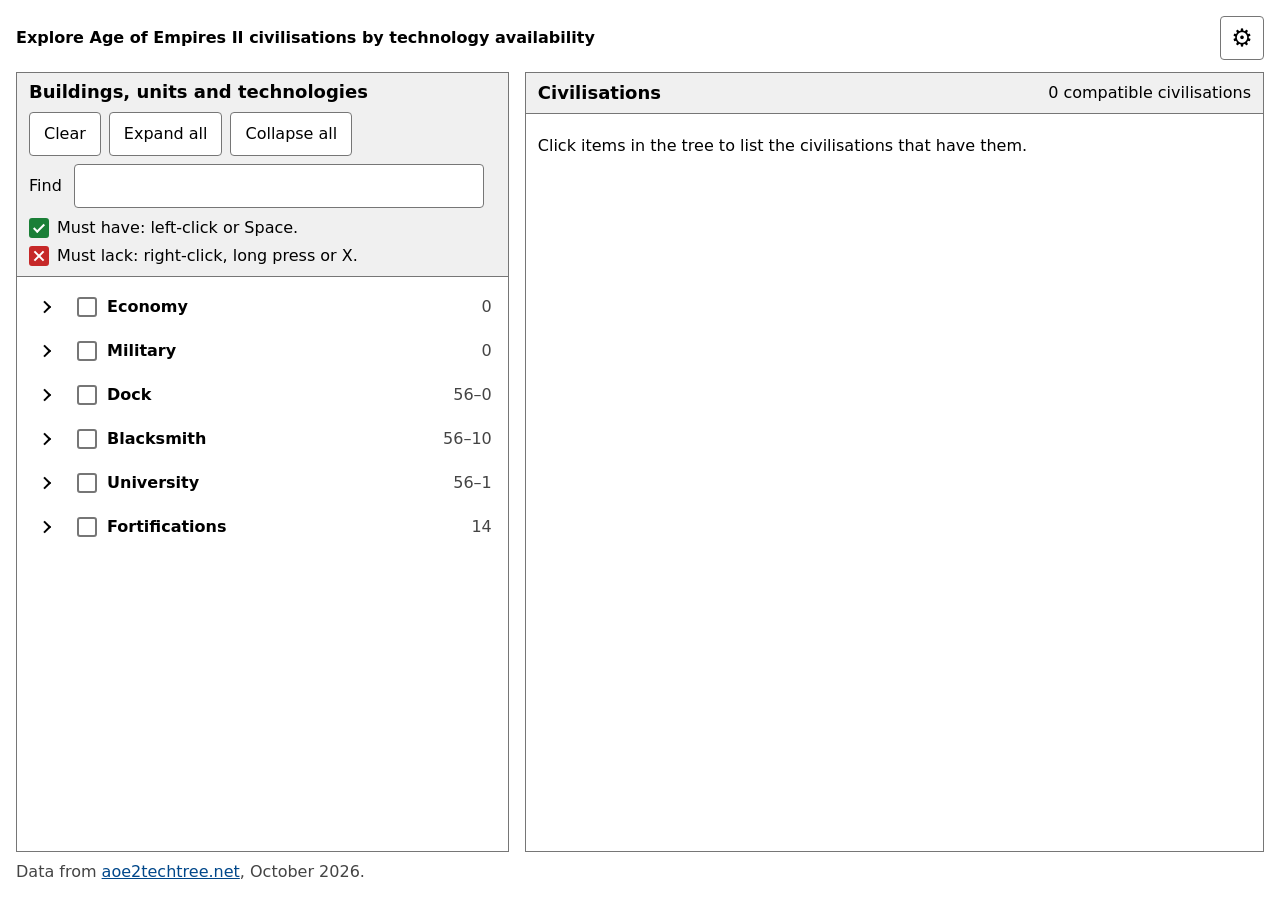
==== index.html @ 779f23f4 "more documentation, UML!" ====
<!DOCTYPE html>
<html lang="en">
<head>
<meta charset="utf-8">
<meta name="viewport" content="width=device-width, initial-scale=1">
<meta name="color-scheme" content="light dark">
<title>AoE2 Civ Explorer</title>
<meta name="description" content="Find the Age of Empires II civilisations that have, or lack, the buildings, units and technologies you choose.">
<link rel="stylesheet" href="style.css">
<link rel="icon" href="favicon.ico">
<script type="module" src="script.js"></script>
</head>
<body>
<header class="top" id="top" hidden>
  <h1 data-text="title"></h1>
  <button type="button" class="tool icon" id="optionsButton" aria-haspopup="dialog" aria-controls="options"><span class="cog" aria-hidden="true">⚙︎</span><span class="sr-only" data-text="options"></span></button>
</header>
<noscript><p>AoE2 Civ Explorer needs JavaScript.</p></noscript>
<p class="load-error" id="loadError" hidden>AoE2 Civ Explorer could not load its data.</p>
<div class="content" id="content" hidden>
<main class="panes">
  <section class="pane" aria-labelledby="treeTitle">
    <div class="pane-head">
      <h2 id="treeTitle" data-text="tree"></h2>
      <div class="tools">
        <button type="button" class="tool" id="clear" data-text="clear"></button>
        <button type="button" class="tool" id="expandAll" data-text="expandAll"></button>
        <button type="button" class="tool" id="collapseAll" data-text="collapseAll"></button>
      </div>
      <div class="find">
        <label for="find" data-text="find"></label>
        <input type="search" id="find" autocomplete="off" spellcheck="false">
        <p id="found" role="status"></p>
      </div>
      <p class="legend">
        <span data-state="has"><span class="box" aria-hidden="true"></span><span data-text="mustHave"></span></span>
        <span data-state="lacks"><span class="box" aria-hidden="true"></span><span data-text="mustLack"></span></span>
      </p>
    </div>
    <div class="scroll"><ul class="tree" id="tree" role="list"></ul></div>
  </section>
  <section class="pane" aria-labelledby="civTitle">
    <div class="pane-head">
      <h2 id="civTitle" tabindex="-1" data-text="civs"></h2>
      <p id="count" role="status"></p>
    </div>
    <div class="scroll" id="civScroll" tabindex="0" role="group" aria-labelledby="civTitle">
      <div class="ticked" id="ticked" hidden>
        <span id="tickedLabel" data-text="filters"></span><ul role="list" aria-labelledby="tickedLabel" id="chips"></ul>
      </div>
      <ul class="civs" id="civs" role="list"></ul>
      <p class="none" id="none" hidden></p>
    </div>
  </section>
</main>
<footer class="foot"><p id="source"><a id="sourceLink"></a></p></footer>
</div>
<dialog class="options" id="options" aria-labelledby="optionsTitle">
  <h2 id="optionsTitle" data-text="options"></h2>
  <div class="language" id="language">
    <span id="languageLabel" data-text="language"></span>
    <button type="button" class="tool language-button" id="languageButton" aria-expanded="false" aria-controls="languageList" aria-labelledby="languageLabel languageName"><span id="languageName"></span></button>
    <ul class="language-list" id="languageList" role="list" hidden></ul>
  </div>
  <div class="settings" id="settings">
    <div class="option" id="include" role="checkbox" tabindex="0" aria-checked="false" aria-describedby="includeHint"><span class="box" aria-hidden="true"></span><span data-text="includeAll"></span></div>
    <p id="includeHint" data-text="includeHint"></p>
  </div>
  <form method="dialog"><button class="tool" data-text="close"></button></form>
</dialog>
<dialog class="report" id="report" lang="en" aria-labelledby="reportTitle">
  <h2 id="reportTitle"></h2>
  <p id="reportStatus" role="status"></p>
  <ul class="report-list" id="reportList" role="list"></ul>
  <ul class="report-list downloads" id="reportDownloads" role="list" hidden></ul>
  <form method="dialog"><button class="tool" data-tool="close"></button></form>
</dialog>
<template id="itemTemplate"><li><div class="row"><button type="button" class="twisty" aria-expanded="false"></button><span class="gap"></span><div class="node" role="checkbox" tabindex="0" aria-checked="false"><span class="box" aria-hidden="true"></span><span class="name"></span><span class="sr-only lacking"></span><span class="n"><span class="count" aria-hidden="true"></span><span class="sr-only civ-count"></span></span></div></div><ul role="list" hidden></ul></li></template>
<template id="chipTemplate"><li><button type="button" class="chip"><span class="box" aria-hidden="true"></span><span class="sr-only chip-label"></span><span class="chip-name" aria-hidden="true"></span><span aria-hidden="true">×</span></button></li></template>
<template id="civTemplate"><li></li></template>
<template id="languageTemplate"><li><button type="button" class="tool language-option"></button></li></template>
<template id="reportTemplate"><li></li></template>
<template id="downloadTemplate"><li><a download></a></li></template>
<template id="frameTemplate"><iframe class="test-frame"></iframe></template>
</body>
</html>
---- style.css ----
:root {
  --bg: #fff;
  --ink: #000;
  --muted: #444;
  --line: #767676;
  --mark: #00478a;
  --face: #f0f0f0;
  --hover: #e5f3ff;
  --found: #fff0a0;
  --yes: #1a7f37;
  --no: #c62828;
  --shade: rgb(0 0 0 / 0.6);
  --target: 44px;
  --pad: 16px;
  --ui: "Segoe UI", system-ui, -apple-system, Roboto, "Helvetica Neue", Arial, sans-serif;
  color-scheme: light;
}
@media (prefers-color-scheme: dark) {
  :root {
    --bg: #15181c;
    --ink: #fff;
    --muted: #c9ced4;
    --line: #8f969e;
    --mark: #9ccaff;
    --face: #23282e;
    --hover: #233243;
    --found: #3d3400;
    --yes: #2ea043;
    --no: #e5534b;
    --shade: rgb(0 0 0 / 0.75);
    color-scheme: dark;
  }
}
*, *::before, *::after { box-sizing: border-box; }
[hidden] { display: none !important; }
html { height: 100%; background: var(--bg); }
body {
  display: flex; flex-direction: column; height: 100vh; height: 100dvh; margin: 0; padding: var(--pad); background: var(--bg); color: var(--ink);
  font: 16px/1.5 var(--ui);
}
a { color: var(--mark); }
p, h1, h2 { max-width: 80ch; }
:focus-visible { outline: 3px solid var(--ink); outline-offset: 2px; }
.sr-only {
  position: absolute; width: 1px; height: 1px; margin: -1px; padding: 0; overflow: hidden; clip-path: inset(50%); white-space: nowrap; border: 0;
}

.top { display: flex; flex: none; align-items: flex-start; gap: 16px; margin-bottom: 12px; }
h1 { flex: 1 1 auto; align-self: center; min-width: 0; margin: 0; font-size: 1rem; line-height: 1.5; }
.tool.icon { display: inline-flex; flex: none; align-items: center; justify-content: center; margin-left: auto; padding: 0; font-size: 1.5rem; line-height: 1; }
.language { display: contents; }
#languageLabel { grid-area: 2 / 1; align-self: center; }
.language-button { display: inline-flex; grid-area: 2 / 2; justify-self: start; align-items: center; gap: 12px; }
.language-button::after {
  content: ""; width: 8px; height: 8px; border: solid currentColor; border-width: 0 2px 2px 0; transform: translateY(-25%) rotate(45deg);
}
.language-button[aria-expanded="true"]::after { transform: translateY(25%) rotate(-135deg); }
.language-list {
  display: grid; grid-area: 3 / 1 / 4 / 3; grid-template-columns: repeat(auto-fill, minmax(9rem, 1fr)); align-content: start; gap: 4px;
  min-height: 0; margin: 0; padding: 8px; overflow-y: auto; list-style: none; border: 1px solid var(--line); border-radius: 4px; background: var(--bg);
}
.language-option { width: 100%; text-align: left; }
.language-option[aria-current="true"] { border-color: var(--mark); box-shadow: inset 4px 0 0 var(--mark); font-weight: 700; }
.load-error { flex: none; margin: 0 0 12px; }

.content { display: flex; flex: 1; flex-direction: column; min-height: 0; }
.panes { display: flex; flex: 1; flex-direction: column; gap: 12px; min-height: 0; }
.pane:first-child { flex: 0 1 auto; }
.pane:last-child { flex: 1 0 10rem; }
@media (min-width: 720px) {
  .panes { display: grid; grid-template-columns: minmax(20rem, 2fr) minmax(16rem, 3fr); grid-template-rows: minmax(0, 1fr); gap: 16px; }
}
.pane { display: flex; flex-direction: column; min-width: 0; min-height: 0; border: 1px solid var(--line); }
.pane-head {
  display: flex; flex: none; flex-wrap: wrap; align-items: center; gap: 8px 16px; padding: 8px 12px; border-bottom: 1px solid var(--line);
  background: var(--face);
}
.pane-head h2 { margin: 0 auto 0 0; font-size: 1.125rem; line-height: 1.25; }
.pane-head p { margin: 0; }
.tools { display: flex; flex-wrap: wrap; gap: 8px; }
.tool {
  min-width: var(--target); min-height: var(--target); padding: 8px 14px; border: 1px solid var(--line); border-radius: 4px;
  background: var(--bg); color: var(--ink); font: inherit; line-height: 1.25; cursor: pointer;
}
.tool:hover { background: var(--hover); border-color: var(--mark); }
.find { display: flex; flex-basis: 100%; flex-wrap: wrap; align-items: center; gap: 8px 12px; }
.find input {
  flex: 1 1 10rem; min-width: var(--target); height: var(--target); padding: 0 8px; border: 1px solid var(--line); border-radius: 4px;
  background: var(--bg); color: var(--ink); font: inherit;
}
.legend { display: flex; flex-basis: 100%; flex-wrap: wrap; gap: 4px 16px; }
.legend > span { display: inline-flex; align-items: center; gap: 8px; }
.scroll { position: relative; flex: 1; min-height: 0; padding: 8px; overflow-y: auto; overscroll-behavior: contain; scroll-padding: 8px; }
.scroll:focus-visible { outline-offset: -3px; }

.tree, .tree ul { margin: 0; padding: 0; list-style: none; }
.tree ul { margin-left: calc(var(--target) / 2); border-left: 1px dotted var(--line); }
.row { display: flex; align-items: center; min-height: var(--target); }
.twisty, .gap { position: relative; flex: none; width: var(--target); height: var(--target); }
.twisty { padding: 0; border: 0; border-radius: 4px; background: none; color: var(--ink); cursor: pointer; }
.twisty:hover { background: var(--hover); }
.twisty::before {
  content: ""; position: absolute; left: 50%; top: 50%; width: 9px; height: 9px; border: solid currentColor; border-width: 0 2px 2px 0;
  transform: translate(-75%, -50%) rotate(-45deg);
}
.twisty[aria-expanded="true"]::before { transform: translate(-50%, -75%) rotate(45deg); }
.node {
  display: flex; flex: 1; align-items: center; gap: 10px; min-width: 0; min-height: var(--target); padding: 0 8px; border-radius: 4px;
  cursor: pointer; -webkit-user-select: none; user-select: none; -webkit-touch-callout: none;
}
.node:is(:hover, .pressed) { background: var(--hover); }
.node.found { background: var(--found); box-shadow: inset 4px 0 0 var(--mark); }
.node .name { min-width: 0; overflow-wrap: anywhere; }
.box { position: relative; flex: none; width: 20px; height: 20px; border: 2px solid var(--line); border-radius: 3px; background: var(--bg); }
.box::before, .box::after { content: ""; position: absolute; left: 50%; top: 50%; }
[data-state="has"] > .box { border-color: var(--yes); background: var(--yes); }
[data-state="lacks"] > .box { border-color: var(--no); background: var(--no); }
[data-state="mixed"] > .box { border-color: var(--ink); }
[data-state="has"] > .box::after {
  width: 6px; height: 11px; border: solid #fff; border-width: 0 2.5px 2.5px 0; transform: translate(-50%, -60%) rotate(45deg);
}
[data-state="lacks"] > .box::before, [data-state="lacks"] > .box::after {
  width: 0; height: 13px; border-left: 2.5px solid #fff; transform: translate(-50%, -50%) rotate(45deg);
}
[data-state="lacks"] > .box::after { transform: translate(-50%, -50%) rotate(-45deg); }
[data-state="mixed"] > .box::after { width: 10px; height: 0; border-top: 2.5px solid var(--ink); transform: translate(-50%, -50%); }
@media (forced-colors: active) {
  .box { forced-color-adjust: none; border-color: CanvasText; background: Canvas; }
  :is([data-state="has"], [data-state="lacks"]) > .box { border-color: Highlight; background: Highlight; }
  [data-state] > .box::before, [data-state] > .box::after { border-color: HighlightText; }
  [data-state="mixed"] > .box::after { border-color: CanvasText; }
}
.tree > li > .row .name, .node:is(.group, .self) .name { font-weight: 700; }
.node .n { margin-left: auto; padding-left: 8px; white-space: nowrap; color: var(--muted); font-variant-numeric: tabular-nums; }
:is(.twisty, .node):focus-visible { outline: 3px solid var(--ink); outline-offset: -3px; }

.ticked {
  display: flex; flex-wrap: wrap; align-items: center; gap: 8px; margin-bottom: 4px; padding: 4px 4px 12px; border-bottom: 1px solid var(--line);
}
.ticked ul { display: contents; list-style: none; }
.chip {
  display: inline-flex; align-items: center; gap: 8px; min-height: var(--target); padding: 6px 14px; border: 1px solid var(--mark);
  border-radius: 22px; background: var(--hover); color: var(--ink); font: inherit; line-height: 1.25; text-align: left; cursor: pointer;
}
.chip:hover { border-width: 2px; padding: 5px 13px; }
.civs { margin: 0; padding: 4px; list-style: none; columns: 11rem; column-gap: 16px; }
.civs li { padding: 2px 0; break-inside: avoid; }
.none { margin: 0; padding: 4px; }
.foot { flex: none; }
.foot p { margin: 8px 0 0; color: var(--muted); }

dialog {
  width: min(48rem, calc(100vw - 32px)); max-height: calc(100vh - 32px); padding: 16px; overflow-y: auto; border: 1px solid var(--line);
  border-radius: 4px; background: var(--bg); color: var(--ink);
}
dialog::backdrop { background: var(--shade); }
dialog h2 { margin: 0 0 8px; font-size: 1.125rem; }
dialog p { margin: 8px 0; }
.options { width: min(32rem, calc(100vw - 32px)); }
.options[open] {
  display: grid; grid-template-columns: auto minmax(0, 1fr); grid-template-rows: auto auto minmax(0, 1fr) auto; gap: 8px 12px;
  height: min(30rem, calc(100vh - 32px)); height: min(30rem, calc(100dvh - 32px));
}
.options h2, .options form { grid-column: 1 / 3; margin: 0; }
.settings { grid-area: 3 / 1 / 4 / 3; min-height: 0; overflow-y: auto; }
.settings p { margin: 8px 0 0; }
.option {
  display: flex; align-items: center; gap: 10px; min-height: var(--target); padding: 0 8px; border-radius: 4px; cursor: pointer;
  -webkit-user-select: none; user-select: none;
}
.option:hover { background: var(--hover); }
.report-list { margin: 8px 0; padding-left: 1.5em; overflow-wrap: anywhere; }
.downloads a { display: inline-flex; align-items: center; min-height: var(--target); }

@media (max-height: 499px), (max-width: 719px) and (max-height: 639px) {
  .content { display: block; overflow-y: auto; }
  .panes { display: block; }
  .pane { min-height: auto; }
  .pane + .pane { margin-top: 12px; }
  .scroll { flex: none; overflow: visible; }
}
@media (max-width: 400px) {
  :root { --pad: 8px; }
  .scroll { padding: 4px; }
  .tree ul { margin-left: 12px; }
}

.test-frame { position: fixed; z-index: 2; top: 0; left: 0; border: 0; background: var(--bg); }
.test-frame.small { width: 320px; height: 256px; }
.test-frame.phone { width: 360px; height: 640px; }
.test-frame.tall { width: 390px; height: 844px; }
.text-spacing-test * { line-height: 1.5 !important; letter-spacing: 0.12em !important; word-spacing: 0.16em !important; }
.text-spacing-test p { margin-bottom: 2em !important; }
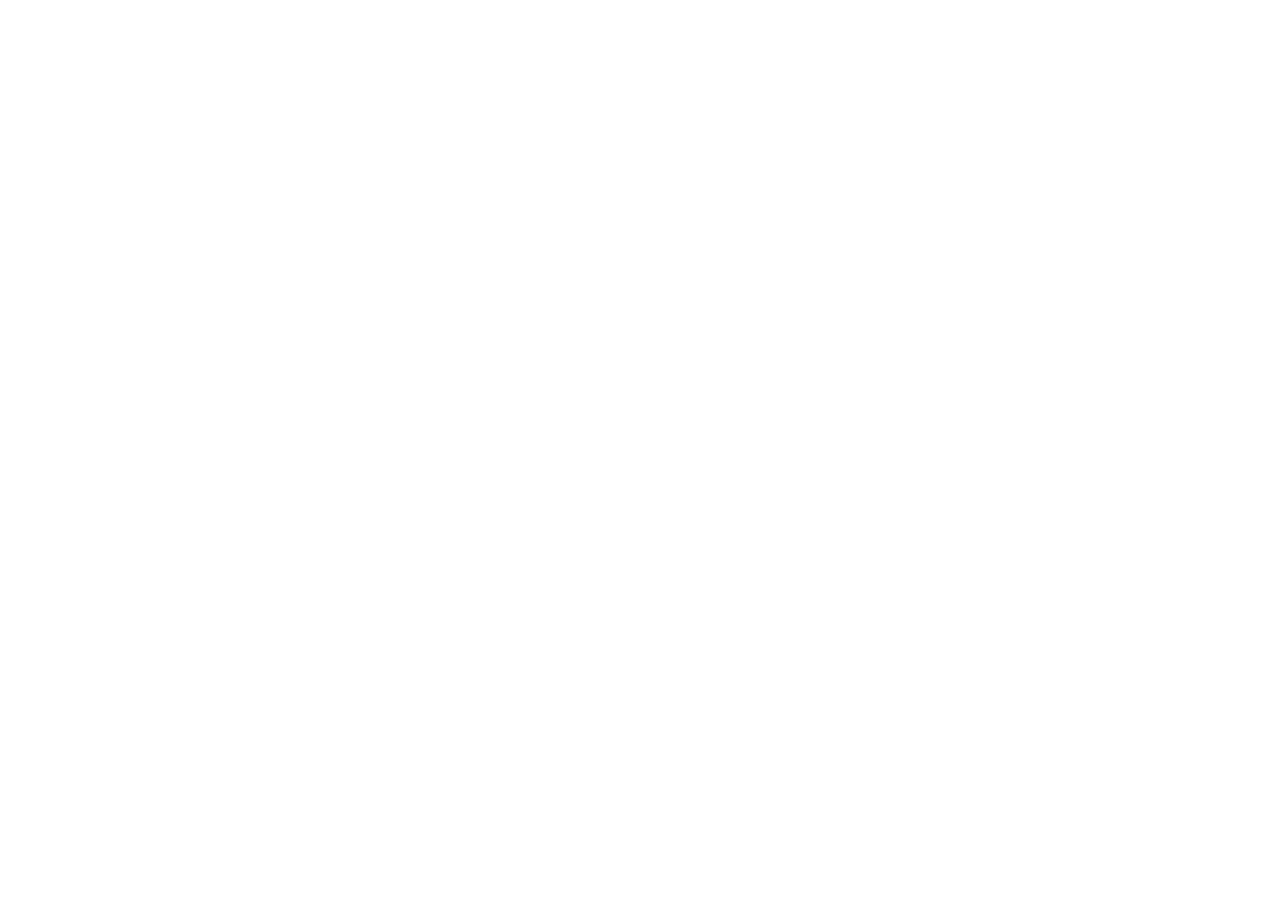
==== commit 808a75c2: "redirect" ====
--- a/index.html
+++ b/index.html
@@ -1,86 +1,15 @@
 <!DOCTYPE html>
 <html lang="en">
 <head>
-<meta charset="utf-8">
-<meta name="viewport" content="width=device-width, initial-scale=1">
-<meta name="color-scheme" content="light dark">
-<title>AoE2 Civ Explorer</title>
-<meta name="description" content="Find the Age of Empires II civilisations that have, or lack, the buildings, units and technologies you choose.">
-<link rel="stylesheet" href="style.css">
-<link rel="icon" href="favicon.ico">
-<script type="module" src="script.js"></script>
+  <meta charset="utf-8">
+  <title>Moved to new domain</title>
+  <link rel="canonical" href="https://frcp.net/civexplorer/">
+  <meta http-equiv="refresh" content="0; url=https://frcp.net/civexplorer/">
+  <script>
+    window.location.replace("https://frcp.net/civexplorer/");
+  </script>
 </head>
 <body>
-<header class="top" id="top" hidden>
-  <h1 data-text="title"></h1>
-  <button type="button" class="tool icon" id="optionsButton" aria-haspopup="dialog" aria-controls="options"><span class="cog" aria-hidden="true">⚙︎</span><span class="sr-only" data-text="options"></span></button>
-</header>
-<noscript><p>AoE2 Civ Explorer needs JavaScript.</p></noscript>
-<p class="load-error" id="loadError" hidden>AoE2 Civ Explorer could not load its data.</p>
-<div class="content" id="content" hidden>
-<main class="panes">
-  <section class="pane" aria-labelledby="treeTitle">
-    <div class="pane-head">
-      <h2 id="treeTitle" data-text="tree"></h2>
-      <div class="tools">
-        <button type="button" class="tool" id="clear" data-text="clear"></button>
-        <button type="button" class="tool" id="expandAll" data-text="expandAll"></button>
-        <button type="button" class="tool" id="collapseAll" data-text="collapseAll"></button>
-      </div>
-      <div class="find">
-        <label for="find" data-text="find"></label>
-        <input type="search" id="find" autocomplete="off" spellcheck="false">
-        <p id="found" role="status"></p>
-      </div>
-      <p class="legend">
-        <span data-state="has"><span class="box" aria-hidden="true"></span><span data-text="mustHave"></span></span>
-        <span data-state="lacks"><span class="box" aria-hidden="true"></span><span data-text="mustLack"></span></span>
-      </p>
-    </div>
-    <div class="scroll"><ul class="tree" id="tree" role="list"></ul></div>
-  </section>
-  <section class="pane" aria-labelledby="civTitle">
-    <div class="pane-head">
-      <h2 id="civTitle" tabindex="-1" data-text="civs"></h2>
-      <p id="count" role="status"></p>
-    </div>
-    <div class="scroll" id="civScroll" tabindex="0" role="group" aria-labelledby="civTitle">
-      <div class="ticked" id="ticked" hidden>
-        <span id="tickedLabel" data-text="filters"></span><ul role="list" aria-labelledby="tickedLabel" id="chips"></ul>
-      </div>
-      <ul class="civs" id="civs" role="list"></ul>
-      <p class="none" id="none" hidden></p>
-    </div>
-  </section>
-</main>
-<footer class="foot"><p id="source"><a id="sourceLink"></a></p></footer>
-</div>
-<dialog class="options" id="options" aria-labelledby="optionsTitle">
-  <h2 id="optionsTitle" data-text="options"></h2>
-  <div class="language" id="language">
-    <span id="languageLabel" data-text="language"></span>
-    <button type="button" class="tool language-button" id="languageButton" aria-expanded="false" aria-controls="languageList" aria-labelledby="languageLabel languageName"><span id="languageName"></span></button>
-    <ul class="language-list" id="languageList" role="list" hidden></ul>
-  </div>
-  <div class="settings" id="settings">
-    <div class="option" id="include" role="checkbox" tabindex="0" aria-checked="false" aria-describedby="includeHint"><span class="box" aria-hidden="true"></span><span data-text="includeAll"></span></div>
-    <p id="includeHint" data-text="includeHint"></p>
-  </div>
-  <form method="dialog"><button class="tool" data-text="close"></button></form>
-</dialog>
-<dialog class="report" id="report" lang="en" aria-labelledby="reportTitle">
-  <h2 id="reportTitle"></h2>
-  <p id="reportStatus" role="status"></p>
-  <ul class="report-list" id="reportList" role="list"></ul>
-  <ul class="report-list downloads" id="reportDownloads" role="list" hidden></ul>
-  <form method="dialog"><button class="tool" data-tool="close"></button></form>
-</dialog>
-<template id="itemTemplate"><li><div class="row"><button type="button" class="twisty" aria-expanded="false"></button><span class="gap"></span><div class="node" role="checkbox" tabindex="0" aria-checked="false"><span class="box" aria-hidden="true"></span><span class="name"></span><span class="sr-only lacking"></span><span class="n"><span class="count" aria-hidden="true"></span><span class="sr-only civ-count"></span></span></div></div><ul role="list" hidden></ul></li></template>
-<template id="chipTemplate"><li><button type="button" class="chip"><span class="box" aria-hidden="true"></span><span class="sr-only chip-label"></span><span class="chip-name" aria-hidden="true"></span><span aria-hidden="true">×</span></button></li></template>
-<template id="civTemplate"><li></li></template>
-<template id="languageTemplate"><li><button type="button" class="tool language-option"></button></li></template>
-<template id="reportTemplate"><li></li></template>
-<template id="downloadTemplate"><li><a download></a></li></template>
-<template id="frameTemplate"><iframe class="test-frame"></iframe></template>
+  <p>This page redirects to <a href="https://frcp.net/civexplorer/">frcp.net/civexplorer</a>. To view index.html, go to the repository's <a href="https://github.com/cnordenb/aoe2civexplorer/tree/development">development branch on github</a>.</p>
 </body>
-</html>
+</html>
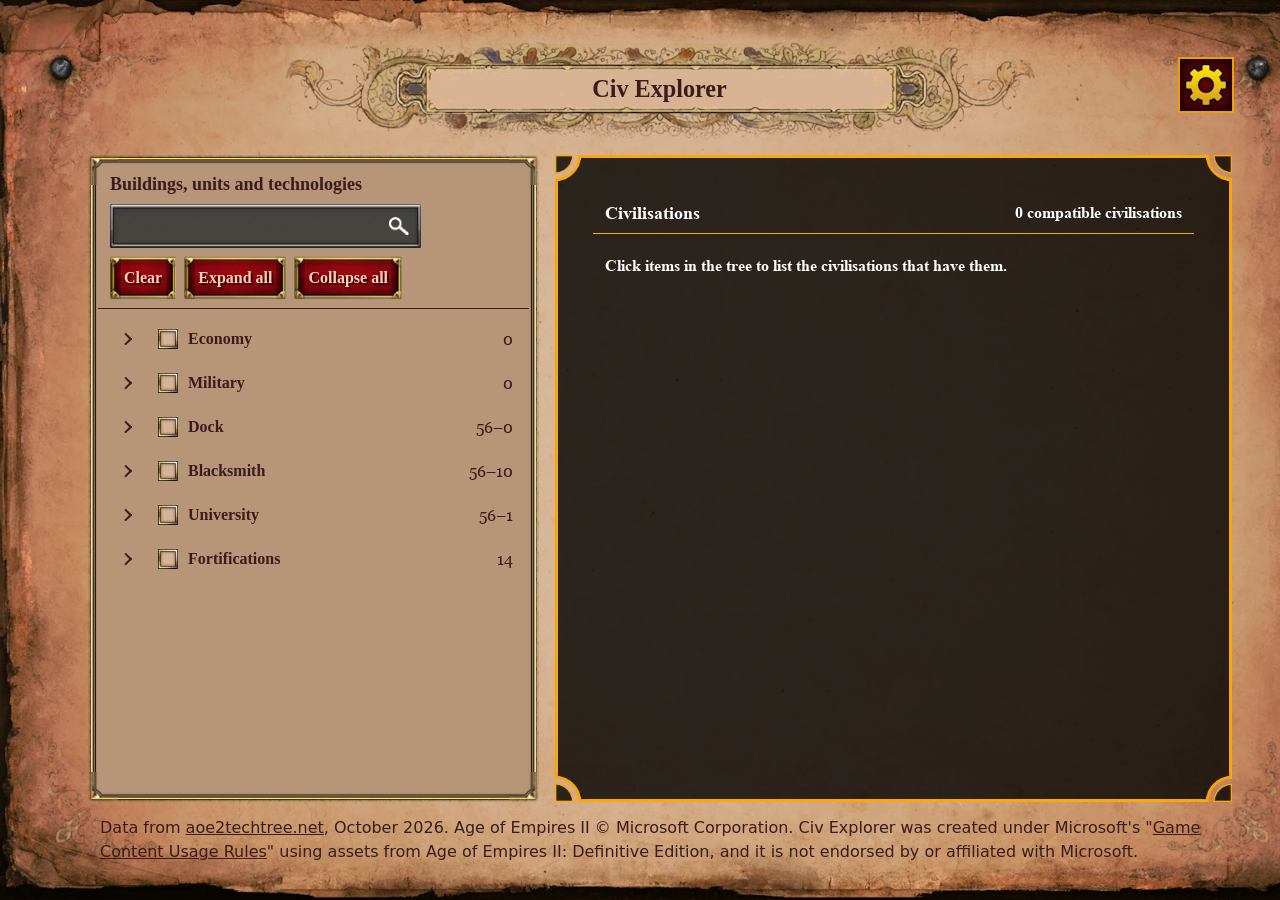
==== commit 279792d2: "UI overhaul" ====
--- a/index.html
+++ b/index.html
@@ -1,15 +1,91 @@
 <!DOCTYPE html>
 <html lang="en">
 <head>
-  <meta charset="utf-8">
-  <title>Moved to new domain</title>
-  <link rel="canonical" href="https://frcp.net/civexplorer/">
-  <meta http-equiv="refresh" content="0; url=https://frcp.net/civexplorer/">
-  <script>
-    window.location.replace("https://frcp.net/civexplorer/");
-  </script>
+<meta charset="utf-8">
+<meta name="viewport" content="width=device-width, initial-scale=1">
+<meta name="color-scheme" content="light dark">
+<title>AoE2 Civ Explorer</title>
+<meta name="description" content="Find the Age of Empires II civilisations that have, or lack, the buildings, units and technologies you choose.">
+<link rel="stylesheet" href="style.css">
+<link rel="icon" href="favicon.ico">
+<script type="module" src="script.js"></script>
 </head>
 <body>
-  <p>This page redirects to <a href="https://frcp.net/civexplorer/">frcp.net/civexplorer</a>. To view index.html, go to the repository's <a href="https://github.com/cnordenb/aoe2civexplorer/tree/development">development branch on github</a>.</p>
+<header class="top" id="top" hidden>
+  <h1><span class="title-long" data-text="title"></span><span class="title-short" data-text="titleShort"></span></h1>
+  <button type="button" class="tool icon" id="optionsButton" aria-haspopup="dialog" aria-controls="options"><span class="cog" aria-hidden="true">⚙︎</span><span class="sr-only" data-text="options"></span></button>
+</header>
+<noscript><p>AoE2 Civ Explorer needs JavaScript.</p></noscript>
+<p class="load-error" id="loadError" hidden>AoE2 Civ Explorer could not load its data.</p>
+<div class="content" id="content" hidden>
+<main class="panes">
+  <section class="pane" aria-labelledby="treeTitle">
+    <div class="pane-head">
+      <h2 id="treeTitle" data-text="tree"></h2>
+      <div class="tools">
+        <button type="button" class="tool" id="clear"><span class="caption" data-text="clear"></span></button>
+        <button type="button" class="tool" id="expandAll"><span class="caption" data-text="expandAll"></span></button>
+        <button type="button" class="tool" id="collapseAll"><span class="caption" data-text="collapseAll"></span></button>
+      </div>
+      <div class="find">
+        <label for="find" data-text="find"></label>
+        <span class="field"><input type="search" id="find" autocomplete="off" spellcheck="false" placeholder=" "><button type="button" class="clear-find" id="clearFind"><span class="sr-only" data-text="clearFind"></span></button></span>
+        <p id="found" role="status"></p>
+      </div>
+      <p class="legend">
+        <span data-state="has"><span class="box" aria-hidden="true"></span><span data-text="mustHave"></span></span>
+        <span data-state="lacks"><span class="box" aria-hidden="true"></span><span data-text="mustLack"></span></span>
+      </p>
+    </div>
+    <div class="scroll"><ul class="tree" id="tree" role="list"></ul></div>
+  </section>
+  <section class="pane" aria-labelledby="civTitle">
+    <div class="pane-head">
+      <h2 id="civTitle" tabindex="-1" data-text="civs"></h2>
+      <p id="count" role="status"></p>
+    </div>
+    <div class="ticked" id="ticked" hidden>
+      <span id="tickedLabel" data-text="filters"></span><ul role="list" aria-labelledby="tickedLabel" id="chips"></ul>
+    </div>
+    <div class="scroll" id="civScroll" tabindex="0" role="group" aria-labelledby="civTitle">
+      <ul class="civs" id="civs" role="list"></ul>
+      <p class="none" id="none" hidden></p>
+    </div>
+  </section>
+</main>
+<footer class="foot"><p><span id="source"><a id="sourceLink"></a></span> <span id="notice" lang="en"><a id="rulesLink"></a></span></p></footer>
+</div>
+<dialog class="options" id="options" aria-labelledby="optionsTitle">
+  <h2 id="optionsTitle" data-text="options"></h2>
+  <div class="language" id="language">
+    <span id="languageLabel" data-text="language"></span>
+    <button type="button" class="tool language-button" id="languageButton" aria-expanded="false" aria-controls="languageList" aria-labelledby="languageLabel languageName"><span class="caption" id="languageName"></span><span class="chevron" aria-hidden="true"></span></button>
+    <ul class="language-list" id="languageList" role="list" hidden></ul>
+  </div>
+  <div class="settings" id="settings">
+    <div class="option" id="simple" role="checkbox" tabindex="0" aria-checked="false"><span class="box" aria-hidden="true"></span><span data-text="simple"></span></div>
+    <div class="option" id="include" role="checkbox" tabindex="0" aria-checked="false" aria-describedby="includeHint"><span class="box" aria-hidden="true"></span><span data-text="includeAll"></span></div>
+    <p id="includeHint" data-text="includeHint"></p>
+    <div class="views" id="views" role="radiogroup" aria-labelledby="viewLabel"><span id="viewLabel" data-text="civView"></span><label class="view"><input type="radio" name="civView" value="list" checked><span data-text="viewList"></span></label><label class="view"><input type="radio" name="civView" value="tile"><span data-text="viewTile"></span></label></div>
+    <div class="option" id="tooltips" role="checkbox" tabindex="0" aria-checked="true" data-state="has"><span class="box" aria-hidden="true"></span><span data-text="tooltips"></span></div>
+  </div>
+  <form method="dialog"><button class="tool"><span class="caption" data-text="close"></span></button></form>
+</dialog>
+<dialog class="report" id="report" lang="en" aria-labelledby="reportTitle">
+  <h2 id="reportTitle"></h2>
+  <p id="reportStatus" role="status"></p>
+  <ul class="report-list" id="reportList" role="list"></ul>
+  <ul class="report-list downloads" id="reportDownloads" role="list" hidden></ul>
+  <form method="dialog"><button class="tool"><span class="caption" data-tool="close"></span></button></form>
+</dialog>
+<template id="itemTemplate"><li><div class="row"><button type="button" class="twisty" aria-expanded="false"></button><span class="gap"></span><div class="node" role="checkbox" tabindex="0" aria-checked="false"><span class="box" aria-hidden="true"></span><span class="name"></span><span class="sr-only lacking"></span><span class="n"><span class="count" aria-hidden="true"></span><span class="sr-only civ-count"></span></span></div></div><ul role="list" hidden></ul></li></template>
+<template id="chipTemplate"><li><button type="button" class="chip"><span class="box" aria-hidden="true"></span><span class="sr-only chip-label"></span><span class="chip-name" aria-hidden="true"></span><span aria-hidden="true">×</span></button></li></template>
+<template id="civTemplate"><li><a class="civ"><span class="civ-name"></span></a></li></template>
+<template id="civIconTemplate"><img class="civ-icon" alt=""></template>
+<template id="languageTemplate"><li><button type="button" class="tool language-option"><span class="caption"></span></button></li></template>
+<template id="reportTemplate"><li></li></template>
+<template id="downloadTemplate"><li><a download></a></li></template>
+<template id="frameTemplate"><iframe class="test-frame"></iframe></template>
+<div class="tip" id="tip" role="tooltip" hidden></div>
 </body>
-</html>+</html>
--- a/style.css
+++ b/style.css
@@ -0,0 +1,391 @@
+:root {
+  --bg: #fff;
+  --ink: #000;
+  --muted: #444;
+  --line: #767676;
+  --mark: #00478a;
+  --face: #f0f0f0;
+  --hover: #e5f3ff;
+  --found: #fff0a0;
+  --yes: #1a7f37;
+  --no: #c62828;
+  --shade: rgb(0 0 0 / 0.6);
+  --target: 44px;
+  --pad: 16px;
+  --ui: "Segoe UI", system-ui, -apple-system, Roboto, "Helvetica Neue", Arial, sans-serif;
+  color-scheme: light;
+}
+@media (prefers-color-scheme: dark) {
+  :root {
+    --bg: #15181c;
+    --ink: #fff;
+    --muted: #c9ced4;
+    --line: #8f969e;
+    --mark: #9ccaff;
+    --face: #23282e;
+    --hover: #233243;
+    --found: #3d3400;
+    --yes: #2ea043;
+    --no: #e5534b;
+    --shade: rgb(0 0 0 / 0.75);
+    color-scheme: dark;
+  }
+}
+*, *::before, *::after { box-sizing: border-box; }
+[hidden] { display: none !important; }
+html { height: 100%; background: var(--bg); }
+body {
+  display: flex; flex-direction: column; height: 100vh; height: 100dvh; margin: 0; padding: var(--pad); background: var(--bg); color: var(--ink);
+  font: 16px/1.5 var(--ui);
+}
+.pictures body {
+  --ratio: 16 / 9; --left: 0.155; --top: 0.03; --right: 0.87; --bottom: 0.967;
+  --wide: max(100vw, 100dvh * var(--ratio)); --high: max(100dvh, 100vw / (var(--ratio)));
+  padding: max(var(--pad), (100dvh - var(--high)) / 2 + var(--high) * var(--top))
+    max(var(--pad), (100vw + var(--wide)) / 2 - var(--wide) * var(--right))
+    max(var(--pad), (100dvh + var(--high)) / 2 - var(--high) * var(--bottom))
+    max(var(--pad), (100vw - var(--wide)) / 2 + var(--wide) * var(--left));
+  background: var(--bg) url("assets/images/ui/backgrounds/fhd.webp") center / cover no-repeat;
+}
+html.pictures, html.pictures * { cursor: url("assets/images/ui/cursors/cursor_normal_x1.webp") 0 0, auto; }
+html.pictures :is(.civs a, .foot a), html.pictures :is(.civs a, .foot a) * {
+  cursor: url("assets/images/ui/cursors/cursor_pointing_x1.webp") 0 0, pointer;
+}
+@media (width > 1920px), (height > 1080px) {
+  .pictures body { background-image: url("assets/images/ui/backgrounds/qhd.webp"); }
+}
+@media (width > 2560px), (height > 1440px) {
+  .pictures body { background-image: url("assets/images/ui/backgrounds/uhd.webp"); }
+  html.pictures, html.pictures * { cursor: url("assets/images/ui/cursors/cursor_normal_x2.webp") 0 0, auto; }
+  html.pictures :is(.civs a, .foot a), html.pictures :is(.civs a, .foot a) * {
+    cursor: url("assets/images/ui/cursors/cursor_pointing_x2.webp") 0 0, pointer;
+  }
+  .pictures .tip { --reach: 48; }
+}
+@media (aspect-ratio > 16 / 9) {
+  .pictures body {
+    --ratio: 64 / 27; --left: 0.2325; --top: 0.031; --right: 0.7636; --bottom: 0.968;
+    background-image: url("assets/images/ui/backgrounds/ultrawide.webp");
+  }
+}
+.pictures .load-error { background: var(--bg); }
+.pictures .foot p, .pictures .foot a { color: #391c1b; }
+.pictures .top { display: grid; grid-template-columns: minmax(56px, 1fr) minmax(0, 784px) minmax(56px, 1fr); align-items: center; gap: 0; }
+.pictures h1 {
+  display: flex; grid-column: 2; align-items: center; justify-content: center; max-width: none; aspect-ratio: 784 / 116;
+  padding: 5.36% 20.41% 4.34% 20.28%; container-type: inline-size; color: #391c1b; font: 700 1rem/1.2 "Civ Georgia", Georgia, serif;
+  background: url("assets/images/ui/backgrounds/title_frame_sd.webp") center / 100% 100% no-repeat;
+  mask-image: linear-gradient(90deg, transparent, #000 4% 96%, transparent), linear-gradient(transparent, #000 22% 85%, transparent);
+  mask-composite: intersect;
+}
+.pictures .title-long { display: none; }
+.pictures .title-short { display: inline; font-size: max(12px, 5.2cqi); white-space: nowrap; }
+.pictures .load-error { width: fit-content; max-width: 100%; padding: 6px 12px; }
+.pictures .foot { margin-top: 8px; padding: 6px 12px; }
+.pictures .foot p { margin: 0; }
+.pictures .tool.icon {
+  grid-column: 3; justify-self: end; width: 52px; height: 52px; border: 0; border-radius: 0; box-shadow: 0 0 0 2px #ee9d05;
+  background: url("assets/images/ui/buttons/options_sd.webp") 0 0 / 300% 100% no-repeat;
+}
+.pictures .tool.icon:hover { background-position: 50% 0; }
+.pictures .tool.icon:active { background-position: 100% 0; }
+.pictures .cog { display: none; }
+@media (width > 1920px), (height > 1080px), (resolution > 1x) {
+  .pictures .tool.icon { background-image: url("assets/images/ui/buttons/options_4k.webp"); }
+  .pictures h1 { background-image: url("assets/images/ui/backgrounds/title_frame_4k.webp"); }
+}
+@font-face {
+  font-family: "Trajan Pro"; font-weight: 700; font-display: swap;
+  src: local("Trajan Pro Bold"), local("TrajanPro-Bold"), url("assets/fonts/TrajanPro-Bold.ttf") format("truetype");
+}
+@font-face { font-family: "Civ Georgia"; font-display: swap; src: local("Georgia"), url("assets/fonts/Georgia.ttf") format("truetype"); }
+@font-face { font-family: "Civ Georgia"; font-weight: 700; font-display: swap; src: local("Georgia Bold"), local("Georgia-Bold"); }
+@font-face {
+  font-family: "Civ Times"; font-weight: 700; font-display: swap;
+  src: local("Times New Roman Bold"), local("TimesNewRomanPS-BoldMT"), url("assets/fonts/timesbd.ttf") format("truetype");
+}
+.pictures .tool:not(.icon) {
+  position: relative; border: 0; border-radius: 0; color: #f2d2b6; font-family: "Civ Georgia", Georgia, serif; font-weight: 700;
+  text-shadow: 2px 2px 0 rgb(0 0 0 / 0.5); background: url("assets/images/ui/buttons/button_sd.webp") 0 0 / 100% 300% no-repeat;
+}
+.pictures .tool:not(.icon)::before, .pictures .tool:not(.icon)::after {
+  content: ""; position: absolute; top: 0; bottom: 0; aspect-ratio: 12 / 50; background: inherit; background-size: auto 300%;
+}
+.pictures .tool:not(.icon)::before { left: 0; background-position-x: 0; }
+.pictures .tool:not(.icon)::after { right: 0; background-position-x: 100%; }
+.pictures .language-button { max-width: 100%; }
+.pictures .language-button .caption { overflow: hidden; white-space: nowrap; text-overflow: ellipsis; }
+.pictures .tool:not(.icon):hover { background-position: 0 50%; }
+.pictures .tool:not(.icon):active { background-position: 0 100%; }
+@media (width > 2560px), (height > 1440px) {
+  .pictures .tool:not(.icon) { background-image: url("assets/images/ui/buttons/button_4k.webp"); }
+}
+a { color: var(--mark); }
+p, h1, h2 { max-width: 80ch; }
+:focus-visible { outline: 3px solid var(--ink); outline-offset: 2px; }
+.sr-only {
+  position: absolute; width: 1px; height: 1px; margin: -1px; padding: 0; overflow: hidden; clip-path: inset(50%); white-space: nowrap; border: 0;
+}
+
+.top { display: flex; flex: none; align-items: flex-start; gap: 16px; margin-bottom: 12px; }
+h1 { flex: 1 1 auto; align-self: center; min-width: 0; margin: 0; font-size: 1rem; line-height: 1.5; }
+.title-short { display: none; }
+.tool.icon { display: inline-flex; flex: none; align-items: center; justify-content: center; margin-left: auto; padding: 0; font-size: 1.5rem; line-height: 1; }
+.language { display: contents; }
+#languageLabel { grid-area: 2 / 1; align-self: center; }
+.language-button { display: inline-flex; grid-area: 2 / 2; justify-self: start; align-items: center; gap: 12px; }
+.chevron { width: 8px; height: 8px; border: solid currentColor; border-width: 0 2px 2px 0; transform: translateY(-25%) rotate(45deg); }
+.language-button[aria-expanded="true"] .chevron { transform: translateY(25%) rotate(-135deg); }
+.language-list {
+  display: grid; grid-area: 3 / 1 / 4 / 3; grid-template-columns: repeat(auto-fill, minmax(9rem, 1fr)); align-content: start; gap: 4px;
+  min-height: 0; margin: 0; padding: 8px; overflow-y: auto; list-style: none; border: 1px solid var(--line); border-radius: 4px; background: var(--bg);
+}
+.language-option { width: 100%; text-align: left; }
+.language-option[aria-current="true"] { border-color: var(--mark); box-shadow: inset 4px 0 0 var(--mark); font-weight: 700; }
+.load-error { flex: none; margin: 0 0 12px; }
+
+.content { display: flex; flex: 1; flex-direction: column; min-height: 0; }
+.panes { display: flex; flex: 1; flex-direction: column; gap: 12px; min-height: 0; }
+.pane:first-child { flex: 0 1 auto; }
+.pane:last-child { flex: 1 0 10rem; min-height: auto; }
+@media (min-width: 720px) {
+  .panes { display: grid; grid-template-columns: minmax(20rem, 2fr) minmax(16rem, 3fr); grid-template-rows: minmax(0, 1fr); gap: 16px; }
+}
+.pane { display: flex; flex-direction: column; min-width: 0; min-height: 0; border: 1px solid var(--line); }
+.pane-head {
+  display: flex; flex: none; flex-wrap: wrap; align-items: center; gap: 8px 16px; padding: 8px 12px; border-bottom: 1px solid var(--line);
+  background: var(--face);
+}
+.pane-head h2 { margin: 0 auto 0 0; font-size: 1.125rem; line-height: 1.25; }
+.pane-head p { margin: 0; }
+.tools { display: flex; flex-wrap: wrap; gap: 8px; }
+.tool {
+  min-width: var(--target); min-height: var(--target); padding: 8px 14px; border: 1px solid var(--line); border-radius: 4px;
+  background: var(--bg); color: var(--ink); font: inherit; line-height: 1.25; cursor: pointer;
+}
+.tool:hover { background: var(--hover); border-color: var(--mark); }
+.find { display: flex; flex-basis: 100%; align-items: center; gap: 8px 12px; min-width: 0; }
+#found { flex: 0 1 12em; min-width: 6em; overflow: hidden; white-space: nowrap; text-overflow: ellipsis; }
+.field { position: relative; display: flex; flex: 1 1 10rem; min-width: var(--target); }
+.find input {
+  flex: 1 1 10rem; min-width: var(--target); height: var(--target); padding: 0 8px; border: 1px solid var(--line); border-radius: 4px;
+  background: var(--bg); color: var(--ink); font: inherit;
+}
+.clear-find { display: none; }
+.legend { display: flex; flex-basis: 100%; flex-wrap: wrap; gap: 4px 16px; }
+.legend > span { display: inline-flex; align-items: center; gap: 8px; }
+.scroll { position: relative; flex: 1; min-height: 0; padding: 8px; overflow-y: auto; overscroll-behavior: contain; scroll-padding: 8px; }
+.scroll:focus-visible { outline-offset: -3px; }
+
+.tree, .tree ul { margin: 0; padding: 0; list-style: none; }
+.tree ul { margin-left: calc(var(--target) / 2); border-left: 1px dotted var(--line); }
+.row { display: flex; align-items: center; min-height: var(--target); }
+.twisty, .gap { position: relative; flex: none; width: var(--target); height: var(--target); }
+.twisty { padding: 0; border: 0; border-radius: 4px; background: none; color: var(--ink); cursor: pointer; }
+.twisty:hover { background: var(--hover); }
+.twisty::before {
+  content: ""; position: absolute; left: 50%; top: 50%; width: 9px; height: 9px; border: solid currentColor; border-width: 0 2px 2px 0;
+  transform: translate(-75%, -50%) rotate(-45deg);
+}
+.twisty[aria-expanded="true"]::before { transform: translate(-50%, -75%) rotate(45deg); }
+.node {
+  display: flex; flex: 1; align-items: center; gap: 10px; min-width: 0; min-height: var(--target); padding: 0 8px; border-radius: 4px;
+  cursor: pointer; -webkit-user-select: none; user-select: none; -webkit-touch-callout: none;
+}
+.node:is(:hover, .pressed) { background: var(--hover); }
+.node.found { background: var(--found); box-shadow: inset 4px 0 0 var(--mark); }
+.node .name { min-width: 0; overflow-wrap: anywhere; }
+.box { position: relative; flex: none; width: 20px; height: 20px; border: 2px solid var(--line); border-radius: 3px; background: var(--bg); }
+.box::before, .box::after { content: ""; position: absolute; left: 50%; top: 50%; }
+[data-state="has"] > .box { border-color: var(--yes); background: var(--yes); }
+[data-state="lacks"] > .box { border-color: var(--no); background: var(--no); }
+[data-state="mixed"] > .box { border-color: var(--ink); }
+[data-state="has"] > .box::after {
+  width: 6px; height: 11px; border: solid #fff; border-width: 0 2.5px 2.5px 0; transform: translate(-50%, -60%) rotate(45deg);
+}
+[data-state="lacks"] > .box::before, [data-state="lacks"] > .box::after {
+  width: 0; height: 13px; border-left: 2.5px solid #fff; transform: translate(-50%, -50%) rotate(45deg);
+}
+[data-state="lacks"] > .box::after { transform: translate(-50%, -50%) rotate(-45deg); }
+[data-state="mixed"] > .box::after { width: 10px; height: 0; border-top: 2.5px solid var(--ink); transform: translate(-50%, -50%); }
+@media (forced-colors: active) {
+  .box { forced-color-adjust: none; border-color: CanvasText; background: Canvas; }
+  :is([data-state="has"], [data-state="lacks"]) > .box { border-color: Highlight; background: Highlight; }
+  [data-state] > .box::before, [data-state] > .box::after { border-color: HighlightText; }
+  [data-state="mixed"] > .box::after { border-color: CanvasText; }
+}
+.pictures .box { border: 0; border-radius: 0; background: url("assets/images/ui/checkboxes/checkboxes_sd.webp") 0 0 / 300% 300% no-repeat; }
+.pictures [data-state="has"] > .box { background-position-y: 50%; }
+.pictures [data-state="lacks"] > .box { background-position-y: 100%; }
+.pictures :is(.node, .option, .chip):hover > .box { background-position-x: 50%; }
+.pictures :is(.node, .option, .chip):active > .box, .pictures .node.pressed > .box { background-position-x: 100%; }
+.pictures .box::before, .pictures :not([data-state="mixed"]) > .box::after { content: none; }
+.pictures [data-state="mixed"] > .box::after { border-top-color: #000; }
+.views, #tooltips { display: none; }
+.pictures #tooltips { display: flex; }
+.pictures .views { display: flex; flex-wrap: wrap; align-items: center; gap: 0 16px; margin-top: 8px; }
+.view { display: inline-flex; align-items: center; gap: 10px; min-height: var(--target); padding: 0 8px; border-radius: 4px; }
+.pictures .view input {
+  flex: none; width: 24px; height: 24px; margin: 0; appearance: none;
+  background: url("assets/images/ui/checkboxes/radiobutton_sd.webp") 0 0 / 200% 200% no-repeat;
+}
+.pictures .view input:checked { background-position-y: 100%; }
+.pictures .view:hover input:not(:checked), .pictures .view input:checked:active, .pictures .view:active input:checked { background-position-x: 100%; }
+@media (width > 1920px), (height > 1080px), (resolution > 1x) {
+  .pictures .box { background-image: url("assets/images/ui/checkboxes/checkboxes_4k.webp"); }
+  .pictures .view input { background-image: url("assets/images/ui/checkboxes/radiobutton_4k.webp"); }
+}
+.pictures .pane:first-child {
+  border: 10px solid transparent; border-image: url("assets/images/ui/panels/nodes9slice.webp") 64 fill / 30px repeat;
+  color: #391c1b; font-family: "Civ Georgia", Georgia, serif;
+}
+.pictures .pane:last-child {
+  border: 38px solid transparent; border-image: url("assets/images/ui/panels/civs9slice.webp") 85 fill / 30px repeat;
+  color: #fff; font-family: "Civ Times", "Times New Roman", serif; font-weight: 700;
+}
+.pictures .options, .pictures .options::backdrop {
+  --wd: min(32rem, 100vw - 38px); --hd: min(30rem, 100dvh - 32px); --lid: calc(1.6875rem + 8px);
+  --wi: max(var(--wd) * 1.22556, (var(--hd) - var(--lid)) * 1.23719);
+}
+.pictures .options {
+  overflow: visible; border-color: transparent; border-radius: 0; background: none; color: #2a0f14; font-family: "Civ Georgia", Georgia, serif;
+  font-weight: 700;
+}
+.pictures .options::before {
+  content: ""; grid-area: 1 / 1 / 5 / 3; margin: -17px; border: 1px solid transparent;
+  border-image: url("assets/images/ui/panels/nodes9slice.webp") 64 fill / 30px repeat;
+}
+.pictures .options h2 { grid-row: 1; }
+.pictures .options form { grid-row: 4; }
+.pictures .option:hover { background: rgb(255 255 255 / 0.25); }
+.pictures .language-list { border-color: #391c1b; background: none; }
+@media (height >= 588px) {
+  .pictures .options::before { grid-row-start: 2; }
+  .pictures .options::backdrop {
+    background: var(--shade) url("assets/images/ui/backgrounds/options_sd.webp") 50% calc(50% - var(--wi) * 0.02224 + var(--lid) / 2) / var(--wi) auto
+      no-repeat;
+  }
+  .pictures .options h2 {
+    justify-self: center; width: calc(var(--wi) * 0.3); overflow: hidden; white-space: nowrap; text-overflow: ellipsis; text-align: center;
+    translate: calc(var(--wi) * 0.0092) calc(var(--hd) / 2 - 13px - var(--wi) * 0.46166);
+  }
+}
+@media (height >= 588px) and ((width > 1920px) or (height > 1080px) or (resolution > 1x)) {
+  .pictures .options::backdrop { background-image: url("assets/images/ui/backgrounds/options_4k.webp"); }
+}
+.pictures .pane-head { background: none; border-bottom-color: #391c1b; }
+.pictures .pane:last-child :is(.pane-head, .ticked) { border-bottom-color: #fda700; }
+.pictures .pane:first-child :is(.n, .twisty) { color: inherit; }
+.pictures .tree ul { border-left-color: #391c1b; }
+.pictures .pane:first-child :is(.node:is(:hover, .pressed), .twisty:hover) { background: rgb(255 255 255 / 0.25); }
+.pictures .node.found { background: rgb(255 178 13 / 0.45); box-shadow: inset 4px 0 0 #391c1b; }
+.pictures .chip { border-color: #fda700; background: rgb(255 255 255 / 0.1); color: inherit; }
+.pictures .legend { display: none; }
+.pictures .pane:first-child .find { order: 1; }
+.pictures .pane:first-child .tools { order: 2; }
+.pictures .find label {
+  position: absolute; width: 1px; height: 1px; overflow: hidden; clip-path: inset(50%); white-space: nowrap;
+}
+.pictures .field { flex: none; width: min(325px, 100% - 6em); }
+.pictures #found { flex: 1 1 0; min-width: 0; margin-right: -6px; text-align: right; }
+.pictures .find input {
+  padding: 0 40px 0 8px; border: 4px solid transparent; border-radius: 0; background: none; color: #fff;
+  border-image: url("assets/images/ui/buttons/textfield_9slice.webp") 15 fill / 15px repeat;
+}
+.pictures .find input::-webkit-search-cancel-button { appearance: none; }
+.pictures .find input:focus-visible { outline: none; }
+.pictures .field::after {
+  content: ""; position: absolute; top: 50%; right: 12px; width: 20px; height: 20px; translate: 0 -50%; pointer-events: none;
+  background: url("assets/images/ui/buttons/search.webp") center / contain no-repeat;
+}
+.pictures .field:has(input:not(:placeholder-shown))::after { content: none; }
+.pictures .find input:not(:placeholder-shown) + .clear-find {
+  position: absolute; top: 50%; right: 6px; display: block; width: 32px; height: 32px; padding: 0; translate: 0 -50%; border: 0;
+  background: url("assets/images/ui/buttons/clear_search.webp") center / 20px no-repeat;
+}
+.tip {
+  --reach: 32; position: fixed; z-index: 100; top: calc(var(--y, 0) * 1px); left: calc(var(--x, 0) * 1px); width: max-content; max-width: min(300px, 100vw - 8px); padding: 3px 7px 4px;
+  border: 1px solid #767676; background: #d7b394; color: #391c1b; box-shadow: 1px 1px 3px rgb(0 0 0 / 0.18);
+  font: 12px/1.35 "Civ Georgia", Georgia, serif; white-space: pre-line; overflow-wrap: anywhere; pointer-events: none;
+}
+.pictures .civ-icon { width: 24px; height: 24px; margin-right: 8px; vertical-align: -6px; }
+.pictures .civs.tiles { display: grid; grid-template-columns: repeat(6, minmax(0, 1fr)); gap: 6px; columns: auto; }
+.pictures .civs.tiles li {
+  position: relative; aspect-ratio: 1; padding: 0; container-type: inline-size;
+  background: url("assets/images/ui/panels/civ_box_sd.webp") 0 0 / 100% 100% no-repeat;
+}
+.pictures .civs.tiles .civ { position: absolute; inset: 0; }
+.pictures .civs.tiles .civ-icon { position: absolute; top: 4.88cqi; left: 13.82cqi; width: 71.54cqi; height: 71.54cqi; margin: 0; }
+.pictures .civs.tiles .civ-name {
+  position: absolute; top: 81.3cqi; left: 3.25cqi; right: 3.25cqi; height: 17.07cqi; overflow: hidden; white-space: nowrap; text-overflow: ellipsis;
+  font: 700 9.76cqi/17.07cqi "Trajan Pro", "Civ Georgia", Georgia, serif; text-align: center; color: #f90;
+  background: linear-gradient(#fff, #f90); -webkit-background-clip: text; background-clip: text; -webkit-text-fill-color: transparent;
+  filter: drop-shadow(2px 2px 0 rgb(0 0 0 / 0.5));
+}
+@media (width > 1920px), (height > 1080px), (resolution > 1x) {
+  .pictures .civs.tiles li { background-image: url("assets/images/ui/panels/civ_box_4k.webp"); }
+}
+.tree > li > .row .name, .node:is(.group, .self) .name { font-weight: 700; }
+.node .n { margin-left: auto; padding-left: 8px; white-space: nowrap; color: var(--muted); font-variant-numeric: tabular-nums; }
+:is(.twisty, .node):focus-visible { outline: 3px solid var(--ink); outline-offset: -3px; }
+
+.ticked {
+  position: relative; display: flex; flex: none; flex-wrap: wrap; align-items: center; gap: 8px; margin: 8px 8px 4px; padding: 4px 4px 12px;
+  border-bottom: 1px solid var(--line);
+}
+.ticked ul { display: contents; list-style: none; }
+.chip {
+  display: inline-flex; align-items: center; gap: 8px; min-height: var(--target); padding: 6px 14px; border: 1px solid var(--mark);
+  border-radius: 22px; background: var(--hover); color: var(--ink); font: inherit; line-height: 1.25; text-align: left; cursor: pointer;
+}
+.chip:hover { border-width: 2px; padding: 5px 13px; }
+#civScroll { min-height: var(--target); }
+.civs { margin: 0; padding: 4px; list-style: none; columns: 11rem; column-gap: 16px; }
+.civs li { padding: 2px 0; break-inside: avoid; }
+.civs a { color: inherit; text-decoration: none; }
+.none { margin: 0; padding: 4px; }
+.foot { flex: none; }
+.foot p { max-width: none; margin: 8px 0 0; color: var(--muted); }
+
+dialog {
+  width: min(48rem, calc(100vw - 32px)); max-height: calc(100vh - 32px); padding: 16px; overflow-y: auto; border: 1px solid var(--line);
+  border-radius: 4px; background: var(--bg); color: var(--ink);
+}
+dialog::backdrop { background: var(--shade); }
+dialog h2 { margin: 0 0 8px; font-size: 1.125rem; }
+dialog p { margin: 8px 0; }
+.options { width: min(32rem, calc(100vw - 38px)); max-width: none; }
+.options[open] {
+  display: grid; grid-template-columns: auto minmax(0, 1fr); grid-template-rows: auto auto minmax(0, 1fr) auto; gap: 8px 12px;
+  height: min(30rem, calc(100vh - 32px)); height: min(30rem, calc(100dvh - 32px));
+}
+.options h2, .options form { grid-column: 1 / 3; margin: 0; }
+.settings { grid-area: 3 / 1 / 4 / 3; min-height: 0; overflow-y: auto; }
+.settings p { margin: 8px 0; }
+.option {
+  display: flex; align-items: center; gap: 10px; min-height: var(--target); padding: 0 8px; border-radius: 4px; cursor: pointer;
+  -webkit-user-select: none; user-select: none;
+}
+.option:hover { background: var(--hover); }
+.report-list { margin: 8px 0; padding-left: 1.5em; overflow-wrap: anywhere; }
+.downloads a { display: inline-flex; align-items: center; min-height: var(--target); }
+
+@media (max-height: 499px), (max-width: 719px) and (max-height: 639px) {
+  .content { display: block; overflow-y: auto; }
+  .panes { display: block; }
+  .pane { min-height: auto; }
+  .pane + .pane { margin-top: 12px; }
+  .scroll { flex: none; overflow: visible; }
+}
+@media (max-width: 400px) {
+  :root { --pad: 8px; }
+  .scroll { padding: 4px; }
+  .tree ul { margin-left: 12px; }
+}
+
+.test-frame { position: fixed; z-index: 2; top: 0; left: 0; border: 0; background: var(--bg); }
+.test-frame.small { width: 320px; height: 256px; }
+.test-frame.phone { width: 360px; height: 640px; }
+.test-frame.tall { width: 390px; height: 844px; }
+.text-spacing-test * { line-height: 1.5 !important; letter-spacing: 0.12em !important; word-spacing: 0.16em !important; }
+.text-spacing-test p { margin-bottom: 2em !important; }
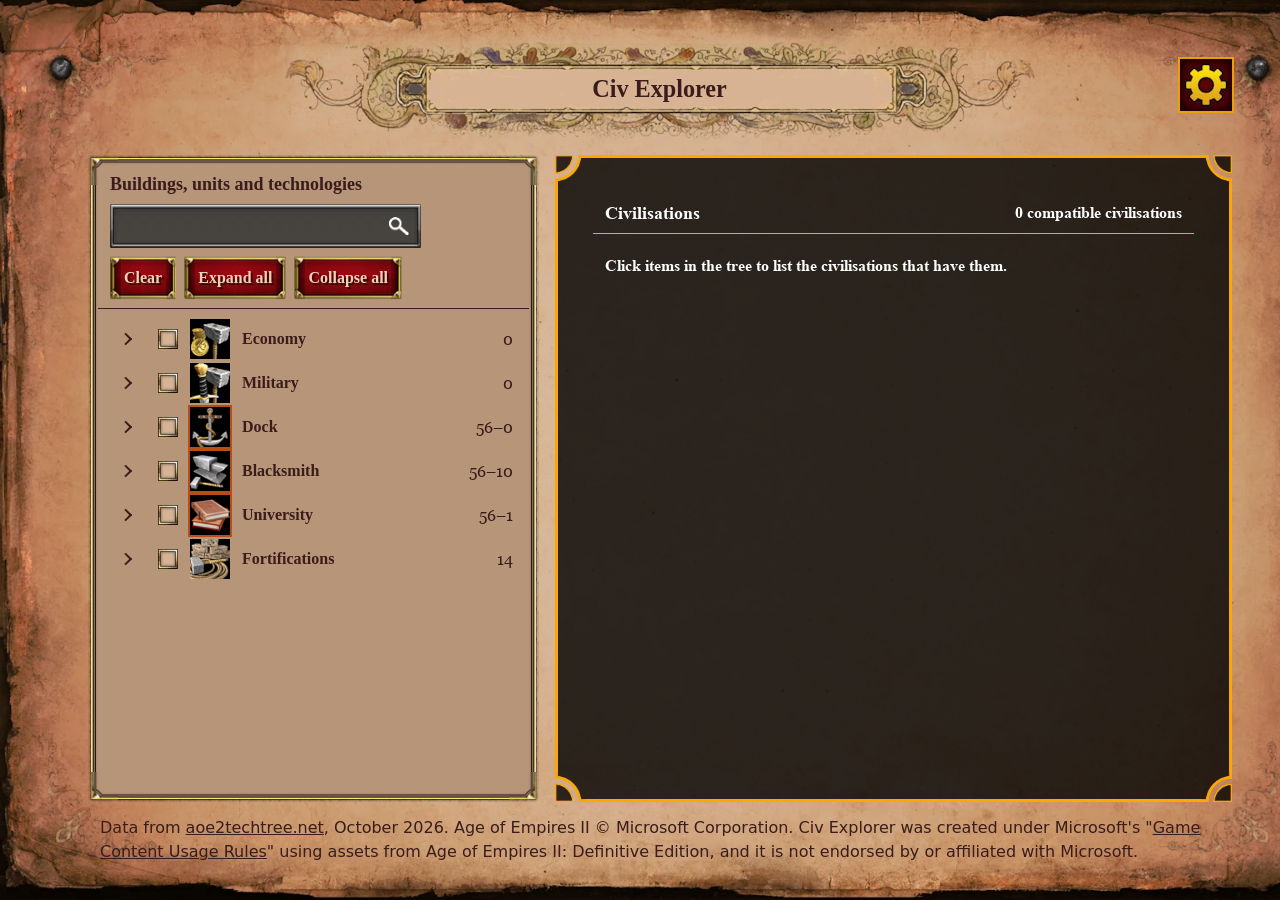
==== commit cf729cd7: "node icons + regionals checkbox + phone ui fix" ====
--- a/index.html
+++ b/index.html
@@ -66,6 +66,7 @@
     <div class="option" id="simple" role="checkbox" tabindex="0" aria-checked="false"><span class="box" aria-hidden="true"></span><span data-text="simple"></span></div>
     <div class="option" id="include" role="checkbox" tabindex="0" aria-checked="false" aria-describedby="includeHint"><span class="box" aria-hidden="true"></span><span data-text="includeAll"></span></div>
     <p id="includeHint" data-text="includeHint"></p>
+    <div class="option" id="regional" role="checkbox" tabindex="0" aria-checked="true" data-state="has"><span class="box" aria-hidden="true"></span><span data-text="includeRegional"></span></div>
     <div class="views" id="views" role="radiogroup" aria-labelledby="viewLabel"><span id="viewLabel" data-text="civView"></span><label class="view"><input type="radio" name="civView" value="list" checked><span data-text="viewList"></span></label><label class="view"><input type="radio" name="civView" value="tile"><span data-text="viewTile"></span></label></div>
     <div class="option" id="tooltips" role="checkbox" tabindex="0" aria-checked="true" data-state="has"><span class="box" aria-hidden="true"></span><span data-text="tooltips"></span></div>
   </div>
@@ -82,6 +83,7 @@
 <template id="chipTemplate"><li><button type="button" class="chip"><span class="box" aria-hidden="true"></span><span class="sr-only chip-label"></span><span class="chip-name" aria-hidden="true"></span><span aria-hidden="true">×</span></button></li></template>
 <template id="civTemplate"><li><a class="civ"><span class="civ-name"></span></a></li></template>
 <template id="civIconTemplate"><img class="civ-icon" alt=""></template>
+<template id="nodeIconTemplate"><img class="node-icon" alt="" draggable="false"></template>
 <template id="languageTemplate"><li><button type="button" class="tool language-option"><span class="caption"></span></button></li></template>
 <template id="reportTemplate"><li></li></template>
 <template id="downloadTemplate"><li><a download></a></li></template>
--- a/style.css
+++ b/style.css
@@ -145,13 +145,22 @@
 .load-error { flex: none; margin: 0 0 12px; }
 
 .content { display: flex; flex: 1; flex-direction: column; min-height: 0; }
-.panes { display: flex; flex: 1; flex-direction: column; gap: 12px; min-height: 0; }
-.pane:first-child { flex: 0 1 auto; }
-.pane:last-child { flex: 1 0 10rem; min-height: auto; }
+.panes { display: grid; flex: 1; gap: 12px; min-height: 0; }
 @media (min-width: 720px) {
   .panes { display: grid; grid-template-columns: minmax(20rem, 2fr) minmax(16rem, 3fr); grid-template-rows: minmax(0, 1fr); gap: 16px; }
 }
 .pane { display: flex; flex-direction: column; min-width: 0; min-height: 0; border: 1px solid var(--line); }
+@media (width < 720px) and (height > 639px) {
+  .panes {
+    grid-template-rows: max-content minmax(var(--target), max-content) max-content max-content minmax(var(--target), auto); overflow-y: auto;
+    scrollbar-gutter: stable;
+  }
+  .pane { display: grid; grid-row: span 2; grid-template-columns: minmax(0, 1fr); grid-template-rows: subgrid; row-gap: 0; }
+  .pane:last-child { grid-row: span 3; }
+  .ticked { grid-row: 2; }
+  .scroll { grid-row: -2; }
+  .foot { display: none; }
+}
 .pane-head {
   display: flex; flex: none; flex-wrap: wrap; align-items: center; gap: 8px 16px; padding: 8px 12px; border-bottom: 1px solid var(--line);
   background: var(--face);
@@ -279,11 +288,21 @@
 .pictures .tree ul { border-left-color: #391c1b; }
 .pictures .pane:first-child :is(.node:is(:hover, .pressed), .twisty:hover) { background: rgb(255 255 255 / 0.25); }
 .pictures .node.found { background: rgb(255 178 13 / 0.45); box-shadow: inset 4px 0 0 #391c1b; }
+.pictures .node-icon { flex: none; width: 44px; height: 44px; border: 2px solid transparent; }
+.pictures .node-icon[data-kind="unit"][data-reach="common"] { border-color: #00739c; }
+.pictures .node-icon[data-kind="unit"][data-reach="regional"] { border-color: #515ae3; }
+.pictures .node-icon[data-kind="unit"][data-reach="unique"] { border-color: #703b7a; }
+.pictures .node-icon[data-kind="building"][data-reach="common"] { border-color: #b54e18; }
+.pictures .node-icon[data-kind="building"][data-reach="regional"] { border-color: #cc4422; }
+.pictures .node-icon[data-kind="building"][data-reach="unique"] { border-color: #d43652; }
+.pictures .node-icon[data-kind="tech"][data-reach="common"] { border-color: #397139; }
+.pictures .node-icon[data-kind="tech"][data-reach="regional"] { border-color: #059945; }
+.pictures .node-icon[data-kind="tech"][data-reach="unique"] { border-color: #009700; }
 .pictures .chip { border-color: #fda700; background: rgb(255 255 255 / 0.1); color: inherit; }
 .pictures .legend { display: none; }
 .pictures .pane:first-child .find { order: 1; }
 .pictures .pane:first-child .tools { order: 2; }
-.pictures .find label {
+.pictures :is(.find label, #includeHint) {
   position: absolute; width: 1px; height: 1px; overflow: hidden; clip-path: inset(50%); white-space: nowrap;
 }
 .pictures .field { flex: none; width: min(325px, 100% - 6em); }
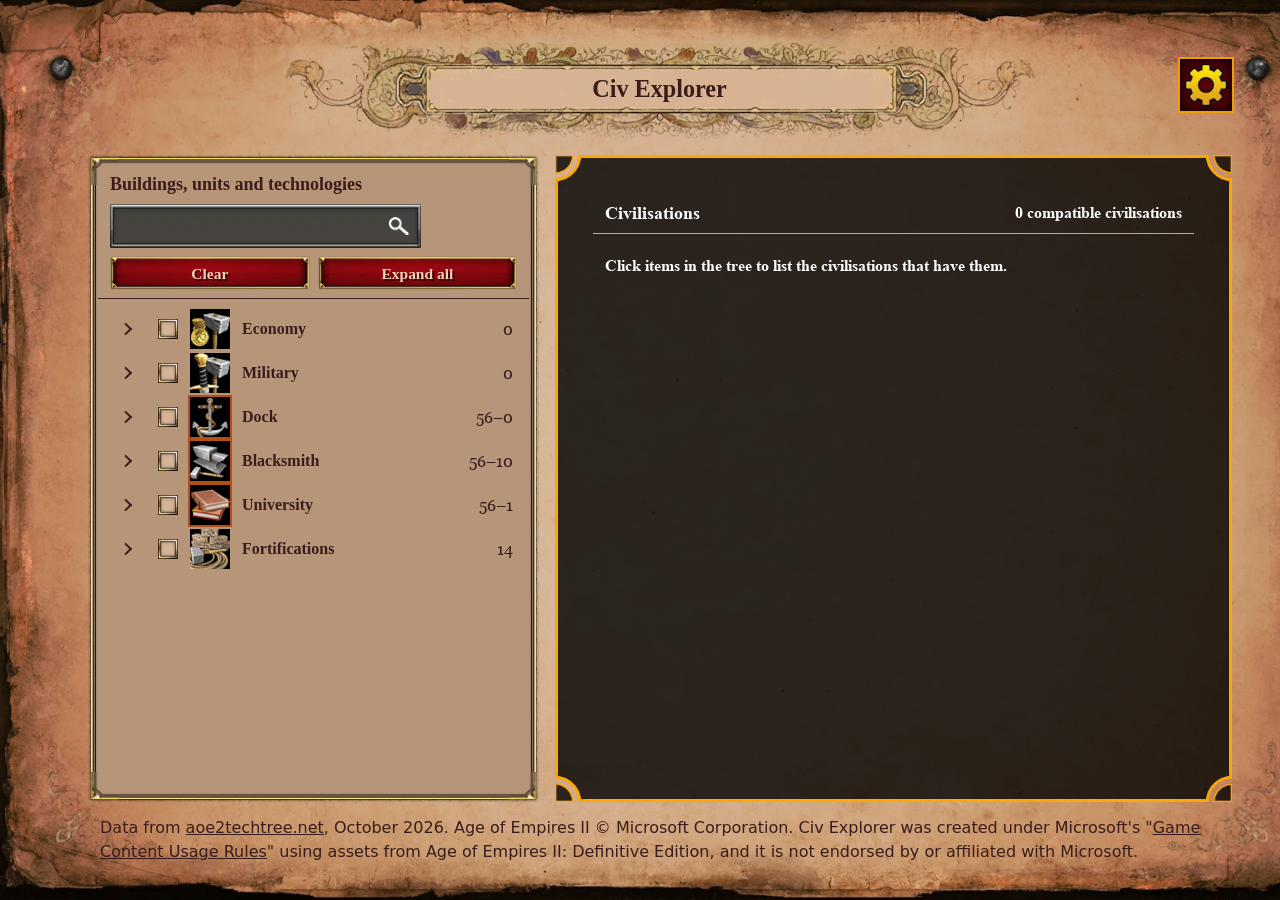
==== commit 35edaec9: "options buttons, better test results window" ====
--- a/index.html
+++ b/index.html
@@ -7,7 +7,7 @@
 <title>AoE2 Civ Explorer</title>
 <meta name="description" content="Find the Age of Empires II civilisations that have, or lack, the buildings, units and technologies you choose.">
 <link rel="stylesheet" href="style.css">
-<link rel="icon" href="favicon.ico">
+<link rel="icon" href="data:," id="icon">
 <script type="module" src="script.js"></script>
 </head>
 <body>
@@ -60,7 +60,7 @@
   <div class="language" id="language">
     <span id="languageLabel" data-text="language"></span>
     <button type="button" class="tool language-button" id="languageButton" aria-expanded="false" aria-controls="languageList" aria-labelledby="languageLabel languageName"><span class="caption" id="languageName"></span><span class="chevron" aria-hidden="true"></span></button>
-    <ul class="language-list" id="languageList" role="list" hidden></ul>
+    <ul class="language-list" id="languageList" role="list" tabindex="-1" hidden></ul>
   </div>
   <div class="settings" id="settings">
     <div class="option" id="simple" role="checkbox" tabindex="0" aria-checked="false"><span class="box" aria-hidden="true"></span><span data-text="simple"></span></div>
@@ -70,14 +70,16 @@
     <div class="views" id="views" role="radiogroup" aria-labelledby="viewLabel"><span id="viewLabel" data-text="civView"></span><label class="view"><input type="radio" name="civView" value="list" checked><span data-text="viewList"></span></label><label class="view"><input type="radio" name="civView" value="tile"><span data-text="viewTile"></span></label></div>
     <div class="option" id="tooltips" role="checkbox" tabindex="0" aria-checked="true" data-state="has"><span class="box" aria-hidden="true"></span><span data-text="tooltips"></span></div>
   </div>
-  <form method="dialog"><button class="tool"><span class="caption" data-text="close"></span></button></form>
+  <form method="dialog"><button class="tool" id="optionsClose"><span class="caption" data-text="close"></span></button><button class="tool" id="optionsCancel"><span class="caption" data-text="cancel"></span></button><button class="tool" id="optionsOk"><span class="caption" data-text="ok"></span></button></form>
 </dialog>
 <dialog class="report" id="report" lang="en" aria-labelledby="reportTitle">
   <h2 id="reportTitle"></h2>
   <p id="reportStatus" role="status"></p>
-  <ul class="report-list" id="reportList" role="list"></ul>
-  <ul class="report-list downloads" id="reportDownloads" role="list" hidden></ul>
-  <form method="dialog"><button class="tool"><span class="caption" data-tool="close"></span></button></form>
+  <div class="report-body" tabindex="0" role="group" aria-labelledby="reportTitle">
+    <ul class="report-list" id="reportList" role="list"></ul>
+    <ul class="report-list downloads" id="reportDownloads" role="list" hidden></ul>
+  </div>
+  <form method="dialog"><button class="tool" autofocus><span class="caption" data-tool="close"></span></button></form>
 </dialog>
 <template id="itemTemplate"><li><div class="row"><button type="button" class="twisty" aria-expanded="false"></button><span class="gap"></span><div class="node" role="checkbox" tabindex="0" aria-checked="false"><span class="box" aria-hidden="true"></span><span class="name"></span><span class="sr-only lacking"></span><span class="n"><span class="count" aria-hidden="true"></span><span class="sr-only civ-count"></span></span></div></div><ul role="list" hidden></ul></li></template>
 <template id="chipTemplate"><li><button type="button" class="chip"><span class="box" aria-hidden="true"></span><span class="sr-only chip-label"></span><span class="chip-name" aria-hidden="true"></span><span aria-hidden="true">×</span></button></li></template>
@@ -87,7 +89,6 @@
 <template id="languageTemplate"><li><button type="button" class="tool language-option"><span class="caption"></span></button></li></template>
 <template id="reportTemplate"><li></li></template>
 <template id="downloadTemplate"><li><a download></a></li></template>
-<template id="frameTemplate"><iframe class="test-frame"></iframe></template>
 <div class="tip" id="tip" role="tooltip" hidden></div>
 </body>
 </html>
--- a/style.css
+++ b/style.css
@@ -9,6 +9,7 @@
   --found: #fff0a0;
   --yes: #1a7f37;
   --no: #c62828;
+  --dash: #444;
   --shade: rgb(0 0 0 / 0.6);
   --target: 44px;
   --pad: 16px;
@@ -24,7 +25,6 @@
     --mark: #9ccaff;
     --face: #23282e;
     --hover: #233243;
-    --found: #3d3400;
     --yes: #2ea043;
     --no: #e5534b;
     --shade: rgb(0 0 0 / 0.75);
@@ -104,21 +104,17 @@
   font-family: "Civ Times"; font-weight: 700; font-display: swap;
   src: local("Times New Roman Bold"), local("TimesNewRomanPS-BoldMT"), url("assets/fonts/timesbd.ttf") format("truetype");
 }
-.pictures .tool:not(.icon) {
+.pictures .tool:not(.icon, .report .tool) {
   position: relative; border: 0; border-radius: 0; color: #f2d2b6; font-family: "Civ Georgia", Georgia, serif; font-weight: 700;
   text-shadow: 2px 2px 0 rgb(0 0 0 / 0.5); background: url("assets/images/ui/buttons/button_sd.webp") 0 0 / 100% 300% no-repeat;
 }
-.pictures .tool:not(.icon)::before, .pictures .tool:not(.icon)::after {
-  content: ""; position: absolute; top: 0; bottom: 0; aspect-ratio: 12 / 50; background: inherit; background-size: auto 300%;
-}
-.pictures .tool:not(.icon)::before { left: 0; background-position-x: 0; }
-.pictures .tool:not(.icon)::after { right: 0; background-position-x: 100%; }
-.pictures .language-button { max-width: 100%; }
-.pictures .language-button .caption { overflow: hidden; white-space: nowrap; text-overflow: ellipsis; }
-.pictures .tool:not(.icon):hover { background-position: 0 50%; }
-.pictures .tool:not(.icon):active { background-position: 0 100%; }
+.pictures .tool:not(.icon, .report .tool)::before, .pictures .tool:not(.icon, .report .tool)::after { content: ""; position: absolute; top: 0; bottom: 0; aspect-ratio: 12 / 50; background: inherit; background-size: auto 300%; }
+.pictures .tool:not(.icon, .report .tool)::before { left: 0; background-position-x: 0; }
+.pictures .tool:not(.icon, .report .tool)::after { right: 0; background-position-x: 100%; }
+.pictures .tool:not(.icon, .report .tool):hover { background-position: 0 50%; }
+.pictures .tool:not(.icon, .report .tool):active { background-position: 0 100%; }
 @media (width > 2560px), (height > 1440px) {
-  .pictures .tool:not(.icon) { background-image: url("assets/images/ui/buttons/button_4k.webp"); }
+  .pictures .tool:not(.icon, .report .tool) { background-image: url("assets/images/ui/buttons/button_4k.webp"); }
 }
 a { color: var(--mark); }
 p, h1, h2 { max-width: 80ch; }
@@ -133,7 +129,10 @@
 .tool.icon { display: inline-flex; flex: none; align-items: center; justify-content: center; margin-left: auto; padding: 0; font-size: 1.5rem; line-height: 1; }
 .language { display: contents; }
 #languageLabel { grid-area: 2 / 1; align-self: center; }
-.language-button { display: inline-flex; grid-area: 2 / 2; justify-self: start; align-items: center; gap: 12px; }
+.language-button {
+  display: inline-flex; grid-area: 2 / 2; justify-self: start; align-items: center; gap: 12px; max-width: 100%;
+}
+.language-button .caption { overflow: hidden; white-space: nowrap; text-overflow: ellipsis; }
 .chevron { width: 8px; height: 8px; border: solid currentColor; border-width: 0 2px 2px 0; transform: translateY(-25%) rotate(45deg); }
 .language-button[aria-expanded="true"] .chevron { transform: translateY(25%) rotate(-135deg); }
 .language-list {
@@ -202,26 +201,26 @@
   cursor: pointer; -webkit-user-select: none; user-select: none; -webkit-touch-callout: none;
 }
 .node:is(:hover, .pressed) { background: var(--hover); }
-.node.found { background: var(--found); box-shadow: inset 4px 0 0 var(--mark); }
+.node.found { --bg: var(--found); --ink: #000; --muted: #444; --line: #767676; --mark: #00478a; --yes: #1a7f37; --no: #c62828; background: var(--bg); color: var(--ink); box-shadow: inset 4px 0 0 var(--mark); }
 .node .name { min-width: 0; overflow-wrap: anywhere; }
 .box { position: relative; flex: none; width: 20px; height: 20px; border: 2px solid var(--line); border-radius: 3px; background: var(--bg); }
 .box::before, .box::after { content: ""; position: absolute; left: 50%; top: 50%; }
-[data-state="has"] > .box { border-color: var(--yes); background: var(--yes); }
-[data-state="lacks"] > .box { border-color: var(--no); background: var(--no); }
-[data-state="mixed"] > .box { border-color: var(--ink); }
+[data-state="has"] > .box { border-color: var(--yes); }
+[data-state="lacks"] > .box { border-color: var(--no); }
+[data-state="mixed"] > .box { border-color: var(--ink); background: var(--dash); }
 [data-state="has"] > .box::after {
-  width: 6px; height: 11px; border: solid #fff; border-width: 0 2.5px 2.5px 0; transform: translate(-50%, -60%) rotate(45deg);
+  width: 7px; height: 12px; border: solid var(--yes); border-width: 0 3px 3px 0; transform: translate(-50%, -60%) rotate(45deg);
 }
 [data-state="lacks"] > .box::before, [data-state="lacks"] > .box::after {
-  width: 0; height: 13px; border-left: 2.5px solid #fff; transform: translate(-50%, -50%) rotate(45deg);
+  width: 0; height: 14px; border-left: 3px solid var(--no); transform: translate(-50%, -50%) rotate(45deg);
 }
 [data-state="lacks"] > .box::after { transform: translate(-50%, -50%) rotate(-45deg); }
-[data-state="mixed"] > .box::after { width: 10px; height: 0; border-top: 2.5px solid var(--ink); transform: translate(-50%, -50%); }
+[data-state="mixed"] > .box::after { width: 10px; height: 0; border-top: 3px solid #fff; transform: translate(-50%, -50%); }
 @media (forced-colors: active) {
   .box { forced-color-adjust: none; border-color: CanvasText; background: Canvas; }
-  :is([data-state="has"], [data-state="lacks"]) > .box { border-color: Highlight; background: Highlight; }
-  [data-state] > .box::before, [data-state] > .box::after { border-color: HighlightText; }
-  [data-state="mixed"] > .box::after { border-color: CanvasText; }
+  [data-state] > .box::before, [data-state] > .box::after { border-color: CanvasText; }
+  [data-state="mixed"] > .box { background: CanvasText; }
+  [data-state="mixed"] > .box::after { border-color: Canvas; }
 }
 .pictures .box { border: 0; border-radius: 0; background: url("assets/images/ui/checkboxes/checkboxes_sd.webp") 0 0 / 300% 300% no-repeat; }
 .pictures [data-state="has"] > .box { background-position-y: 50%; }
@@ -229,9 +228,10 @@
 .pictures :is(.node, .option, .chip):hover > .box { background-position-x: 50%; }
 .pictures :is(.node, .option, .chip):active > .box, .pictures .node.pressed > .box { background-position-x: 100%; }
 .pictures .box::before, .pictures :not([data-state="mixed"]) > .box::after { content: none; }
-.pictures [data-state="mixed"] > .box::after { border-top-color: #000; }
-.views, #tooltips { display: none; }
+.pictures [data-state="mixed"] > .box::after { border-top: 2.5px solid #000; }
+.views, #tooltips, #optionsCancel, #optionsOk { display: none; }
 .pictures #tooltips { display: flex; }
+.pictures :is(#optionsCancel, #optionsOk) { display: block; }
 .pictures .views { display: flex; flex-wrap: wrap; align-items: center; gap: 0 16px; margin-top: 8px; }
 .view { display: inline-flex; align-items: center; gap: 10px; min-height: var(--target); padding: 0 8px; border-radius: 4px; }
 .pictures .view input {
@@ -265,7 +265,7 @@
   border-image: url("assets/images/ui/panels/nodes9slice.webp") 64 fill / 30px repeat;
 }
 .pictures .options h2 { grid-row: 1; }
-.pictures .options form { grid-row: 4; }
+.pictures .options form { display: flex; grid-row: 4; justify-content: flex-end; gap: 8px; }
 .pictures .option:hover { background: rgb(255 255 255 / 0.25); }
 .pictures .language-list { border-color: #391c1b; background: none; }
 @media (height >= 588px) {
@@ -287,7 +287,7 @@
 .pictures .pane:first-child :is(.n, .twisty) { color: inherit; }
 .pictures .tree ul { border-left-color: #391c1b; }
 .pictures .pane:first-child :is(.node:is(:hover, .pressed), .twisty:hover) { background: rgb(255 255 255 / 0.25); }
-.pictures .node.found { background: rgb(255 178 13 / 0.45); box-shadow: inset 4px 0 0 #391c1b; }
+.pictures .node.found { background: rgb(255 178 13 / 0.45); color: inherit; box-shadow: inset 4px 0 0 #391c1b; }
 .pictures .node-icon { flex: none; width: 44px; height: 44px; border: 2px solid transparent; }
 .pictures .node-icon[data-kind="unit"][data-reach="common"] { border-color: #00739c; }
 .pictures .node-icon[data-kind="unit"][data-reach="regional"] { border-color: #515ae3; }
@@ -301,10 +301,13 @@
 .pictures .chip { border-color: #fda700; background: rgb(255 255 255 / 0.1); color: inherit; }
 .pictures .legend { display: none; }
 .pictures .pane:first-child .find { order: 1; }
-.pictures .pane:first-child .tools { order: 2; }
-.pictures :is(.find label, #includeHint) {
-  position: absolute; width: 1px; height: 1px; overflow: hidden; clip-path: inset(50%); white-space: nowrap;
-}
+.pictures .pane:first-child .tools { display: grid; flex-basis: 100%; grid-template-columns: repeat(2, minmax(0, 1fr)); order: 2; container-type: inline-size; }
+.pictures :is(.tools, .options form) .tool { min-height: 0; aspect-ratio: 290 / 50; }
+.pictures .tools .tool { width: 100%; padding: 0 6%; font-size: min(1rem, 3.8cqi); }
+.pictures .options form .tool { flex: 0 1 12rem; min-width: 0; padding: 0 12px; }
+.pictures :is(.tools, .options form) .tool::before, .pictures :is(.tools, .options form) .tool::after, .pictures #optionsClose, .pictures .pane:has(.tree > li > .row > [aria-expanded="true"]) #expandAll, .pictures .pane:not(:has(.tree > li > .row > [aria-expanded="true"])) #collapseAll { display: none; }
+.pictures :is(.tools, .options form) .caption { display: block; overflow: hidden; white-space: nowrap; text-overflow: ellipsis; }
+.pictures :is(.find label, #includeHint) { position: absolute; width: 1px; height: 1px; overflow: hidden; clip-path: inset(50%); white-space: nowrap; }
 .pictures .field { flex: none; width: min(325px, 100% - 6em); }
 .pictures #found { flex: 1 1 0; min-width: 0; margin-right: -6px; text-align: right; }
 .pictures .find input {
@@ -366,26 +369,21 @@
 .foot { flex: none; }
 .foot p { max-width: none; margin: 8px 0 0; color: var(--muted); }
 
-dialog {
-  width: min(48rem, calc(100vw - 32px)); max-height: calc(100vh - 32px); padding: 16px; overflow-y: auto; border: 1px solid var(--line);
-  border-radius: 4px; background: var(--bg); color: var(--ink);
-}
+dialog { width: min(48rem, calc(100vw - 32px)); max-height: calc(100vh - 32px); padding: 16px; overflow-y: auto; border: 1px solid var(--line); border-radius: 4px; background: var(--bg); color: var(--ink); }
 dialog::backdrop { background: var(--shade); }
 dialog h2 { margin: 0 0 8px; font-size: 1.125rem; }
 dialog p { margin: 8px 0; }
 .options { width: min(32rem, calc(100vw - 38px)); max-width: none; }
-.options[open] {
-  display: grid; grid-template-columns: auto minmax(0, 1fr); grid-template-rows: auto auto minmax(0, 1fr) auto; gap: 8px 12px;
-  height: min(30rem, calc(100vh - 32px)); height: min(30rem, calc(100dvh - 32px));
-}
+.options[open] { display: grid; grid-template-columns: auto minmax(0, 1fr); grid-template-rows: auto auto minmax(0, 1fr) auto; gap: 8px 12px; height: min(30rem, calc(100vh - 32px)); height: min(30rem, calc(100dvh - 32px)); }
 .options h2, .options form { grid-column: 1 / 3; margin: 0; }
 .settings { grid-area: 3 / 1 / 4 / 3; min-height: 0; overflow-y: auto; }
 .settings p { margin: 8px 0; }
-.option {
-  display: flex; align-items: center; gap: 10px; min-height: var(--target); padding: 0 8px; border-radius: 4px; cursor: pointer;
-  -webkit-user-select: none; user-select: none;
-}
+.option { display: flex; align-items: center; gap: 10px; min-height: var(--target); padding: 0 8px; border-radius: 4px; cursor: pointer; -webkit-user-select: none; user-select: none; }
 .option:hover { background: var(--hover); }
+.report[open] { display: flex; flex-direction: column; gap: 8px; }
+.report :is(h2, p) { margin: 0; }
+.report form { text-align: right; }
+.report-body { flex: 1 1 auto; min-height: var(--target); overflow-y: auto; overscroll-behavior: contain; border-block: 1px solid var(--line); }
 .report-list { margin: 8px 0; padding-left: 1.5em; overflow-wrap: anywhere; }
 .downloads a { display: inline-flex; align-items: center; min-height: var(--target); }
 
@@ -402,9 +400,5 @@
   .tree ul { margin-left: 12px; }
 }
 
-.test-frame { position: fixed; z-index: 2; top: 0; left: 0; border: 0; background: var(--bg); }
-.test-frame.small { width: 320px; height: 256px; }
-.test-frame.phone { width: 360px; height: 640px; }
-.test-frame.tall { width: 390px; height: 844px; }
 .text-spacing-test * { line-height: 1.5 !important; letter-spacing: 0.12em !important; word-spacing: 0.16em !important; }
 .text-spacing-test p { margin-bottom: 2em !important; }
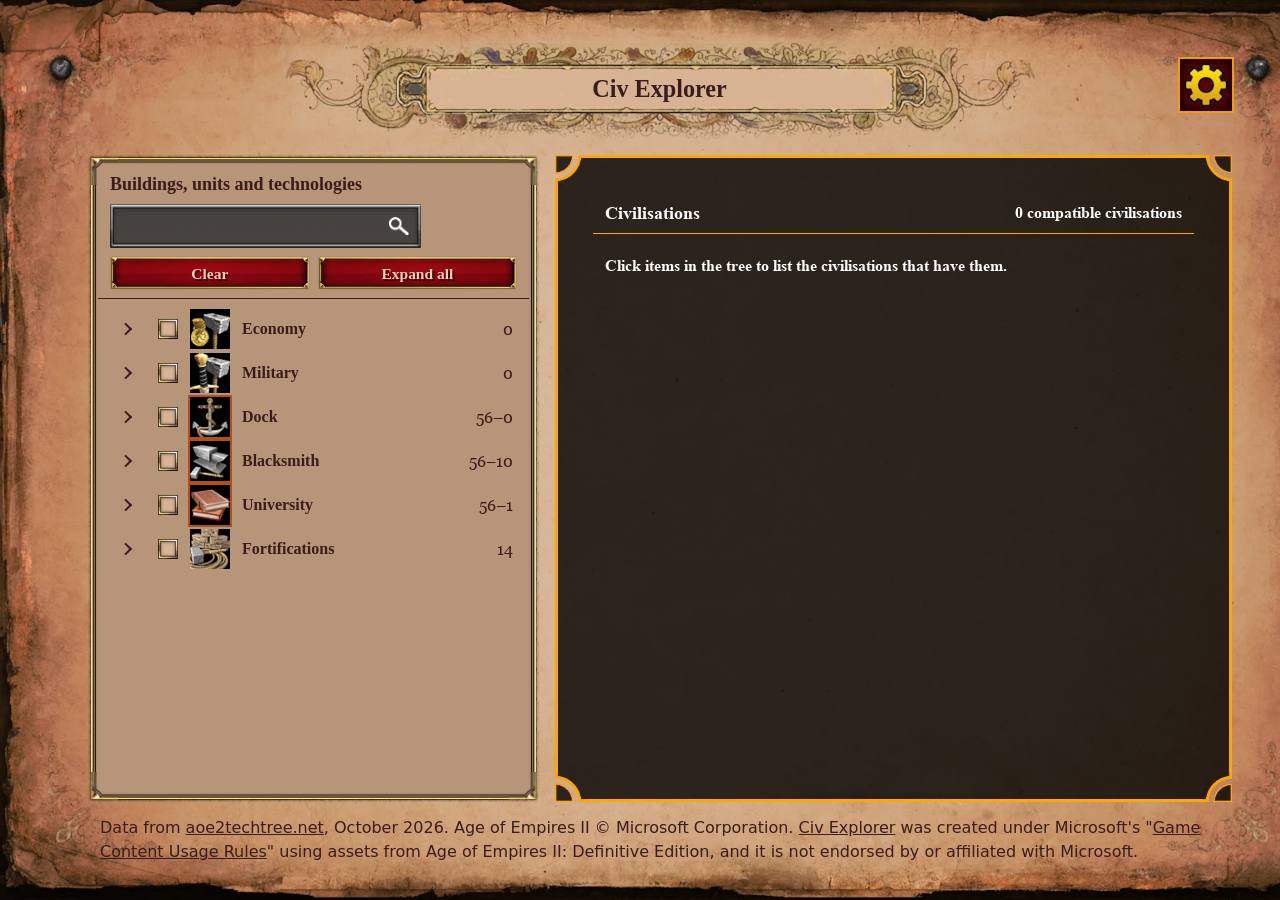
==== commit ae1999e9: "footer hyperlink" ====
--- a/index.html
+++ b/index.html
@@ -53,7 +53,7 @@
     </div>
   </section>
 </main>
-<footer class="foot"><p><span id="source"><a id="sourceLink"></a></span> <span id="notice" lang="en"><a id="rulesLink"></a></span></p></footer>
+<footer class="foot"><p><span id="source"><a id="sourceLink"></a></span> <span id="notice" lang="en"><a id="projectLink"></a><a id="rulesLink"></a></span></p></footer>
 </div>
 <dialog class="options" id="options" aria-labelledby="optionsTitle">
   <h2 id="optionsTitle" data-text="options"></h2>
